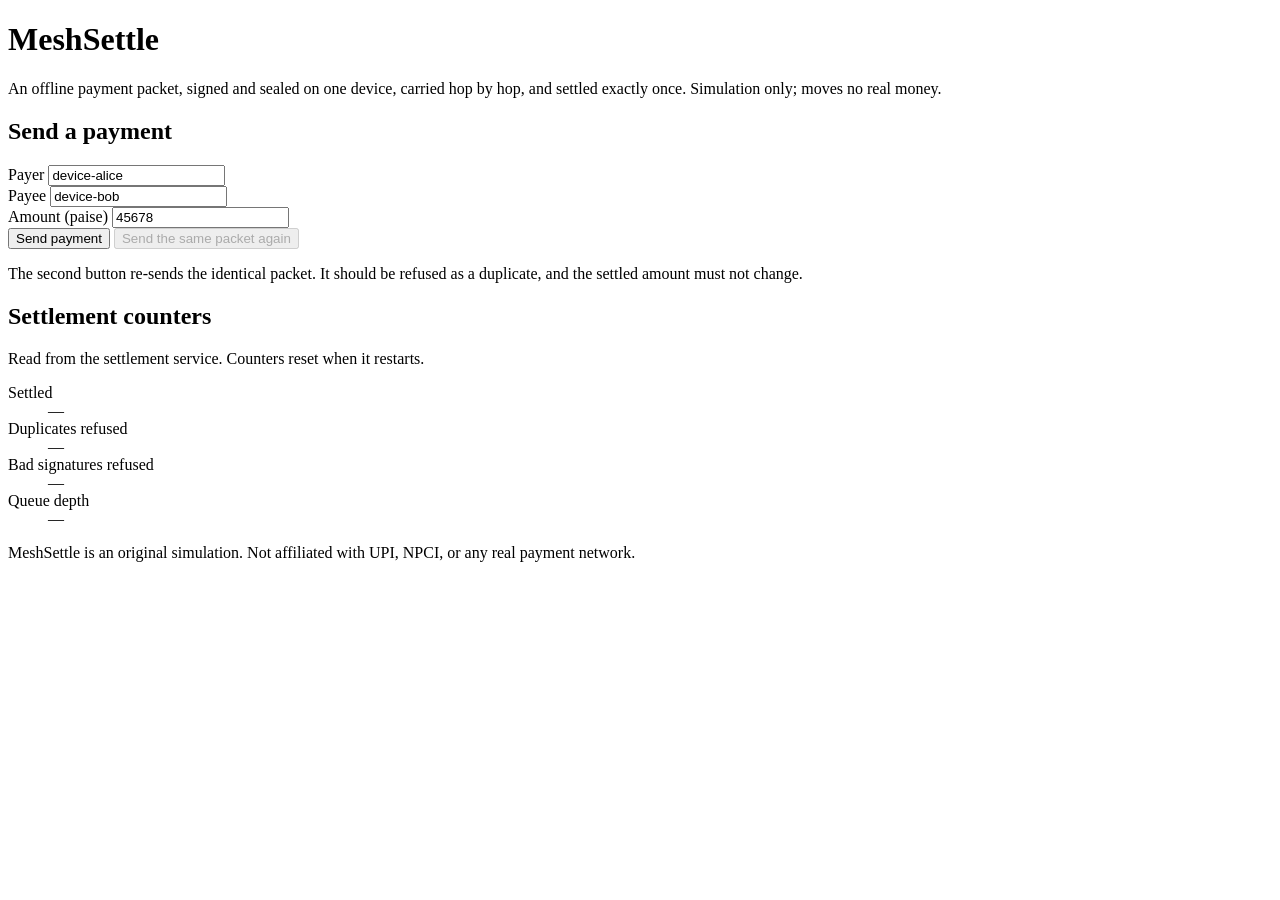
==== services/ui/static/index.html @ 15f92b75 "Phase 9: demo UI" ====
<!DOCTYPE html>
<html lang="en">
<head>
<meta charset="utf-8">
<meta name="viewport" content="width=device-width, initial-scale=1">
<title>MeshSettle</title>
<link rel="stylesheet" href="/static/styles.css">
</head>
<body>
<main class="page">

  <header class="header">
    <h1>MeshSettle</h1>
    <p class="muted">
      An offline payment packet, signed and sealed on one device, carried
      hop by hop, and settled exactly once. Simulation only; moves no real money.
    </p>
  </header>

  <!-- Send a payment -->
  <section class="card">
    <h2>Send a payment</h2>
    <form id="payment-form" class="form" autocomplete="off">
      <div class="field">
        <label for="payer">Payer</label>
        <input id="payer" name="payer" value="device-alice" required
               pattern="[A-Za-z0-9_.:\-]{1,64}">
      </div>
      <div class="field">
        <label for="payee">Payee</label>
        <input id="payee" name="payee" value="device-bob" required
               pattern="[A-Za-z0-9_.:\-]{1,64}">
      </div>
      <div class="field">
        <label for="amount">Amount <span class="muted">(paise)</span></label>
        <input id="amount" name="amount" type="number" value="45678" min="1"
               step="1" required>
      </div>
      <div class="actions">
        <button type="submit" class="btn btn-primary" id="send-btn">
          Send payment
        </button>
        <button type="button" class="btn btn-outline" id="replay-btn" disabled>
          Send the same packet again
        </button>
      </div>
    </form>
    <p class="hint muted" id="replay-hint">
      The second button re-sends the identical packet. It should be refused as a
      duplicate, and the settled amount must not change.
    </p>
  </section>

  <!-- Packet journey -->
  <section class="card" id="journey-card" hidden>
    <h2>Packet journey</h2>

    <ol class="stepper" id="stepper">
      <li class="step" data-step="created"><span class="dot"></span>Created</li>
      <li class="step" data-step="relayed"><span class="dot"></span>Relayed</li>
      <li class="step" data-step="bridged"><span class="dot"></span>Bridged</li>
      <li class="step" data-step="final"><span class="dot"></span><span
        id="final-label">Settled</span></li>
    </ol>

    <p class="status-line">
      <span class="dot" id="status-dot"></span>
      <span id="status-label">Waiting</span>
      <span class="muted" id="status-detail"></span>
    </p>

    <dl class="facts">
      <dt>Packet ID</dt>
      <dd class="mono" id="fact-packet-id">&mdash;</dd>

      <dt>Idempotency key</dt>
      <dd class="mono" id="fact-idempotency-key">&mdash;</dd>

      <dt>Mesh hops recorded</dt>
      <dd id="fact-hops">&mdash;</dd>

      <dt>Settled amount</dt>
      <dd id="fact-amount">&mdash;</dd>
    </dl>
  </section>

  <!-- Attempts on this packet -->
  <section class="card" id="attempts-card" hidden>
    <h2>Submissions of this packet</h2>
    <table class="table">
      <thead>
        <tr><th>#</th><th>Outcome</th><th>Detail</th></tr>
      </thead>
      <tbody id="attempts-body"></tbody>
    </table>
  </section>

  <!-- Settlement counters -->
  <section class="card">
    <h2>Settlement counters</h2>
    <p class="muted hint">
      Read from the settlement service. Counters reset when it restarts.
    </p>
    <dl class="facts facts-compact">
      <dt>Settled</dt><dd class="mono" id="metric-settled">&mdash;</dd>
      <dt>Duplicates refused</dt><dd class="mono" id="metric-duplicates">&mdash;</dd>
      <dt>Bad signatures refused</dt><dd class="mono" id="metric-invalid">&mdash;</dd>
      <dt>Queue depth</dt><dd class="mono" id="metric-queue">&mdash;</dd>
    </dl>
  </section>

  <footer class="footer muted">
    MeshSettle is an original simulation. Not affiliated with UPI, NPCI, or any
    real payment network.
  </footer>

</main>
<script src="/static/app.js"></script>
</body>
</html>
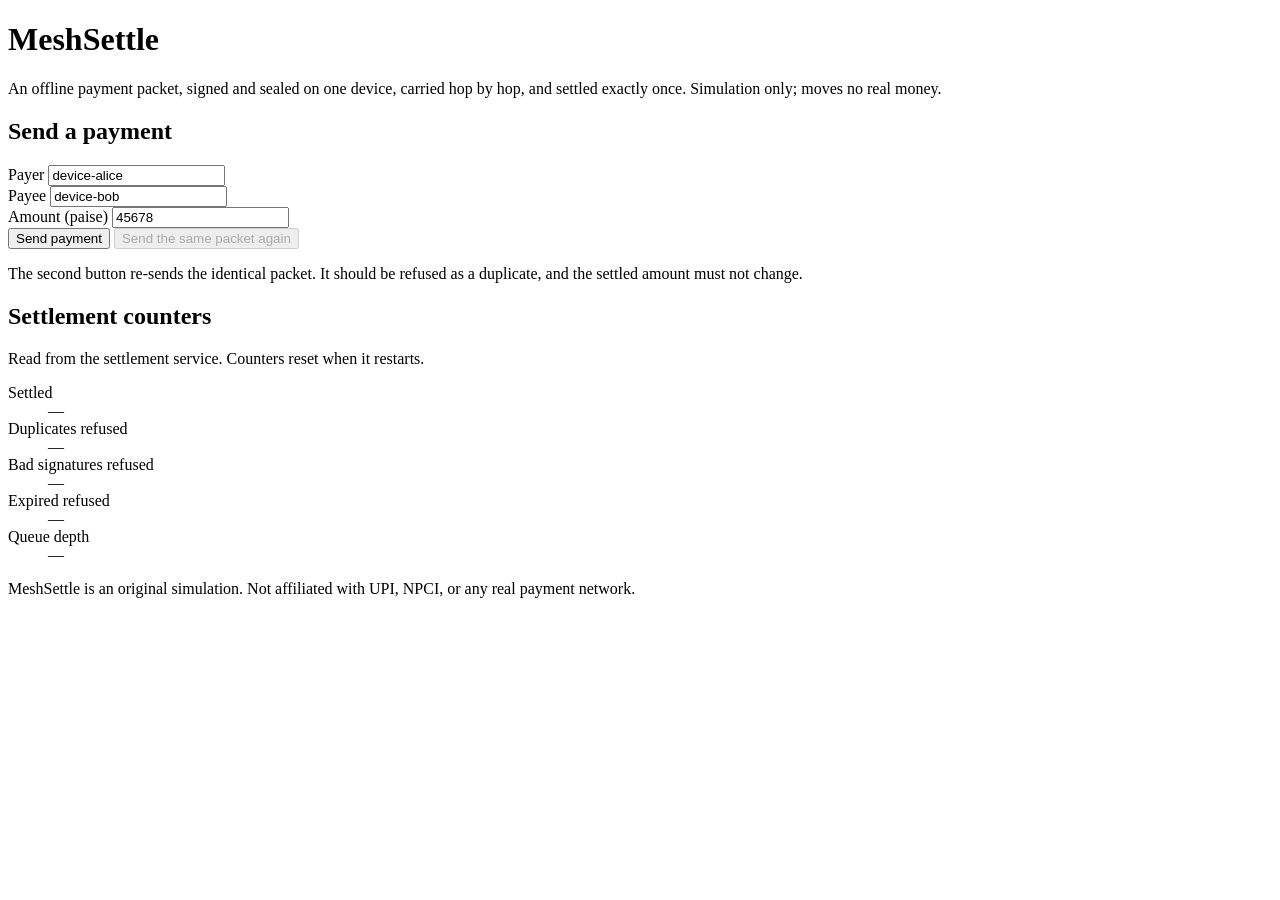
==== commit 7ba6f16b: "Phase 11: freshness window for replay defense" ====
--- a/services/ui/static/index.html
+++ b/services/ui/static/index.html
@@ -105,6 +105,7 @@
       <dt>Settled</dt><dd class="mono" id="metric-settled">&mdash;</dd>
       <dt>Duplicates refused</dt><dd class="mono" id="metric-duplicates">&mdash;</dd>
       <dt>Bad signatures refused</dt><dd class="mono" id="metric-invalid">&mdash;</dd>
+      <dt>Expired refused</dt><dd class="mono" id="metric-expired">&mdash;</dd>
       <dt>Queue depth</dt><dd class="mono" id="metric-queue">&mdash;</dd>
     </dl>
   </section>
